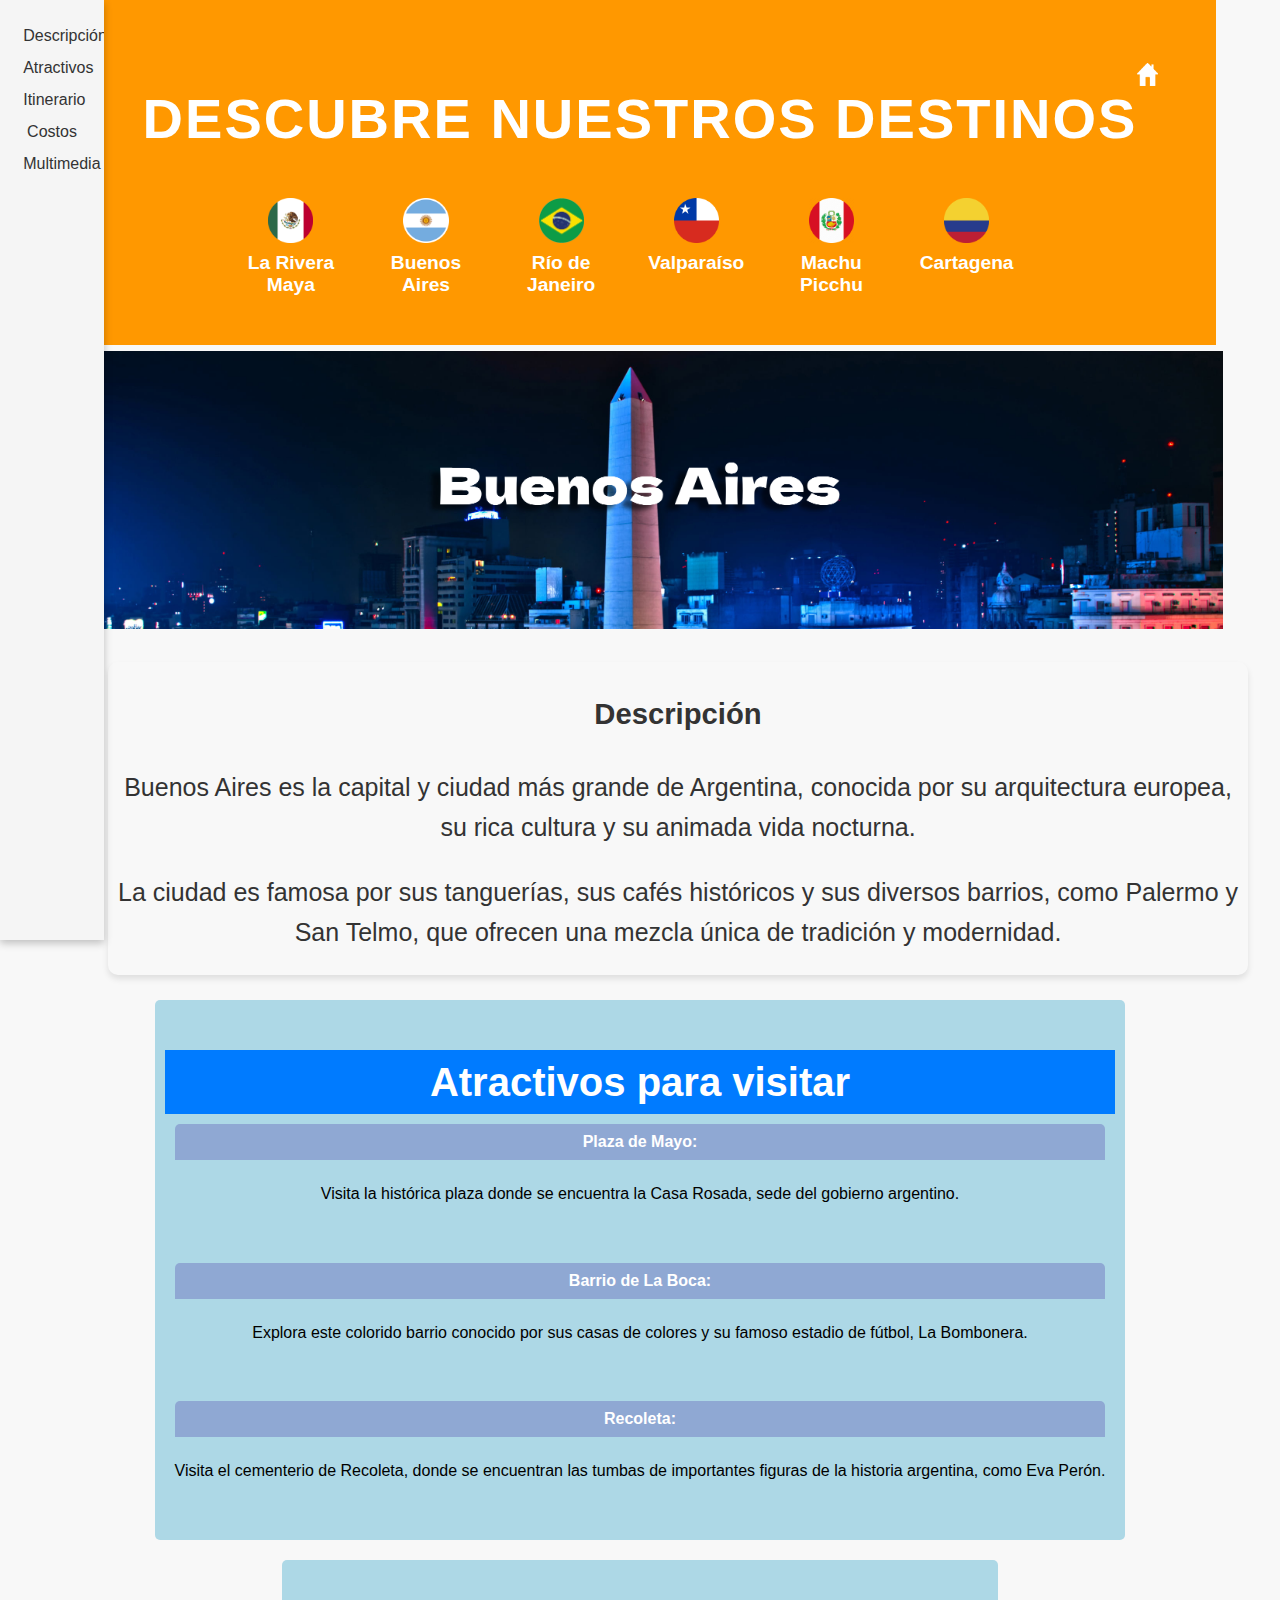
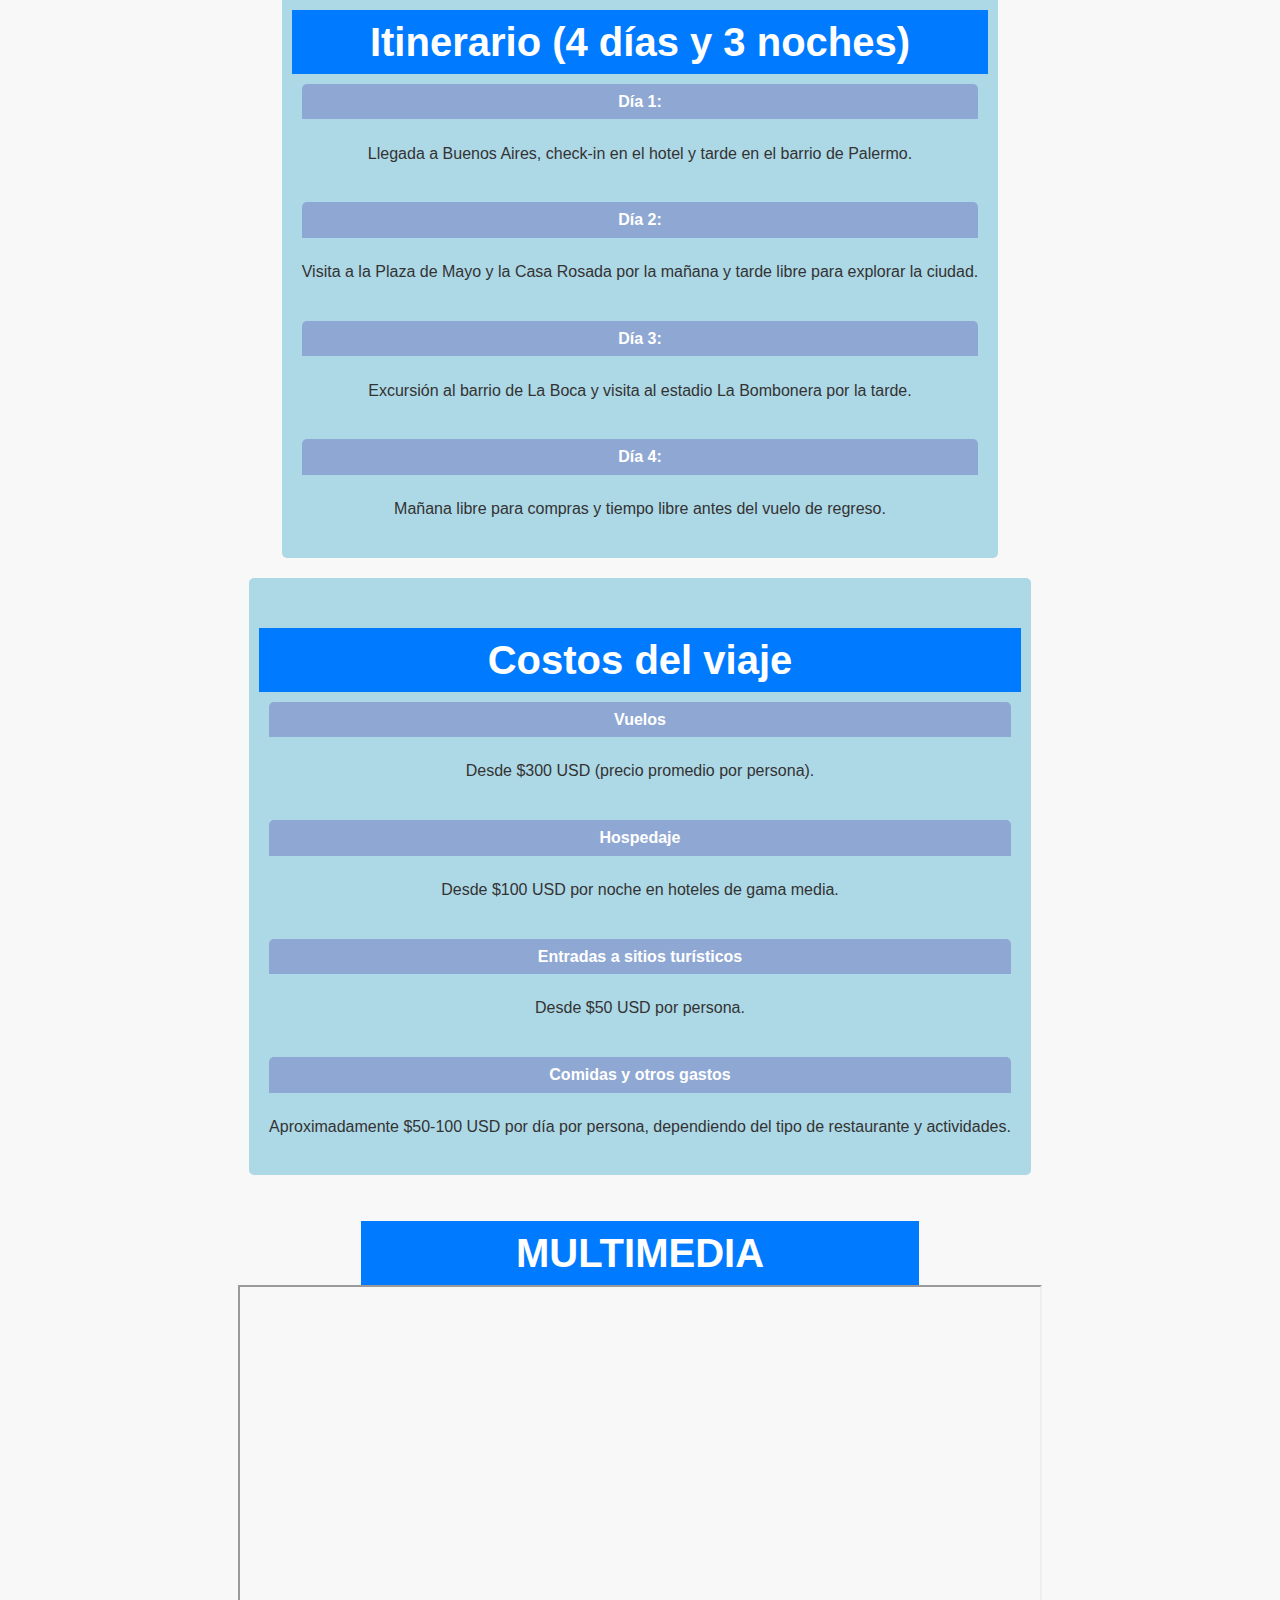
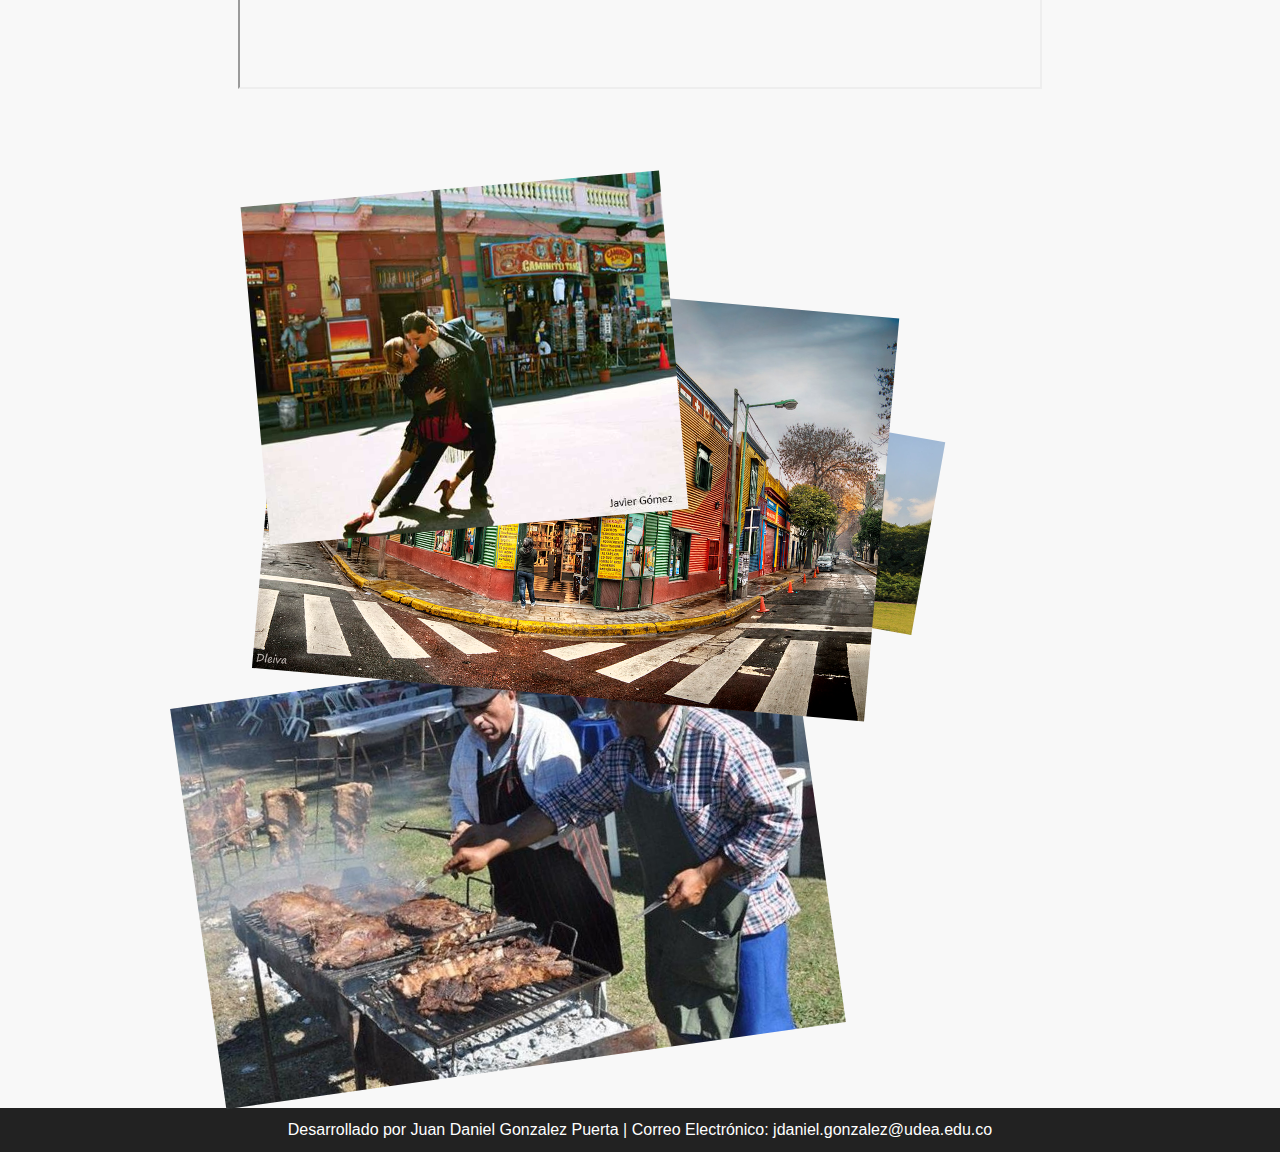
==== Argentina.html @ 6d983841 "se me olvido hacer el proceso de git :( se sube pagina casi completa" ====
<!DOCTYPE html>
<html lang="en">
<head>
    <link rel="icon" type="image/png" href="imagenes/vuelo.png">
    <link rel="stylesheet" href="styles/index.css">
    <link rel="stylesheet" href="styles/destinos.css">

    <title>Buenos Aires</title>
</head>
<body>
    <nav>
        <div class="header_travel">
            <a href="../index.html">
                <img src="../imagenes/home.png" alt="argentina">
            </a>
        </div>

        <h2>Descubre nuestros destinos</h2>
        <ul>
            <li>
                <a href="Mexico.html">
                    <img src="imagenes/mexico.png" alt="México">
                    <span>La Rivera Maya</span>
                </a>
            </li>
            <li>
                <a href="Argentina.html">
                    <img src="imagenes/Argentina.png">
                    <span>Buenos Aires</span>
                </a>
            </li>
            <li>
                <a href="Brasil.html">
                    <img src="imagenes/brasil.png">
                    <span>Río de Janeiro</span>
                </a>
            </li>
            <li>
                <a href="Chile.html">
                    <img src="imagenes/chile.png">
                    <span>Valparaíso</span>
                </a>
            </li>
            <li>
                <a href="Peru.html">
                    <img src="imagenes/peru.png">
                    <span>Machu Picchu</span>
                </a>
            </li>
            <li>
                <a href="Colombia.html">
                    <img src="imagenes/colombia.png">
                    <span>Cartagena</span>
                </a>
            </li>
        </ul>
    </nav>
    <aside class="barra_lateral">
        <ul>
            <li><a href="#descripcion">Descripción</a></li>
            <li><a href="#atracciones">Atractivos</a></li>
            <li><a href="#itinerario">Itinerario</a></li>
            <li><a href="#costos">Costos</a></li>
            <li><a href="#multimedia">Multimedia</a></li>
        </ul>
    </aside>

    <main class="main">
        <div class="imagenprincipal">
            <img src="imagenes/argentina_header.jpg" alt="imagen principal de la pagina">
        </div>

        <section id="descripcion" class="descripcion">
            <h3>Descripción</h3>
            <p>Buenos Aires es la capital y ciudad más grande de Argentina, conocida por su arquitectura europea, su rica cultura y su animada vida nocturna.</p>
            <p>La ciudad es famosa por sus tanguerías, sus cafés históricos y sus diversos barrios, como Palermo y San Telmo, que ofrecen una mezcla única de tradición y modernidad.</p>
        </section>

        <section id="atracciones" class="atracciones">
            <h3>Atractivos para visitar</h3>
            <div class="atraccion">
                <h4>Plaza de Mayo:</h4>
                <p>Visita la histórica plaza donde se encuentra la Casa Rosada, sede del gobierno argentino.</p>
            </div>
            <div class="atraccion">
                <h4>Barrio de La Boca:</h4>
                <p>Explora este colorido barrio conocido por sus casas de colores y su famoso estadio de fútbol, La Bombonera.</p>
            </div>
            <div class="atraccion">
                <h4>Recoleta:</h4>
                <p>Visita el cementerio de Recoleta, donde se encuentran las tumbas de importantes figuras de la historia argentina, como Eva Perón.</p>
            </div>
        </section>
        
        <section id="itinerario" class="itinerario">
            <h3>Itinerario (4 días y 3 noches)</h3>
            <div class="dia">
                <h4>Día 1:</h4>
                <p>Llegada a Buenos Aires, check-in en el hotel y tarde en el barrio de Palermo.</p>
            </div>
            <div class="dia">
                <h4>Día 2:</h4>
                <p>Visita a la Plaza de Mayo y la Casa Rosada por la mañana y tarde libre para explorar la ciudad.</p>
            </div>
            <div class="dia">
                <h4>Día 3:</h4>
                <p>Excursión al barrio de La Boca y visita al estadio La Bombonera por la tarde.</p>
            </div>
            <div class="dia">
                <h4>Día 4:</h4>
                <p>Mañana libre para compras y tiempo libre antes del vuelo de regreso.</p>
            </div>
        </section>
        
        
        
        <section id="costos" class="costo_de_viaje">
            <h3>Costos del viaje</h3>
            <div class="costo">
                <h4>Vuelos</h4>
                <p>Desde $300 USD (precio promedio por persona).</p>
            </div>
            <div class="costo">
                <h4>Hospedaje</h4>
                <p>Desde $100 USD por noche en hoteles de gama media.</p>
            </div>
            <div class="costo">
                <h4>Entradas a sitios turísticos</h4>
                <p>Desde $50 USD por persona.</p>
            </div>
            <div class="costo">
                <h4>Comidas y otros gastos</h4>
                <p>Aproximadamente $50-100 USD por día por persona, dependiendo del tipo de restaurante y actividades.</p>
            </div>
        </section>

     
        <section id="video" class="video">
            <h4 class="multimedia">MULTIMEDIA</h4>
            <iframe width="800" height="400" src="https://www.youtube.com/embed/K7LvFwNYRZE"  allowfullscreen></iframe>
        </section>

        <section id="multimedia" class="galeria">
            
            <div class="imagen" style="grid-column: 1 / span 2; grid-row: 1 / span 2;">
                <img src="imagenes/buenos_aires/3.jpg" alt="Imagen 1">
            </div>
            <div class="imagen" style="grid-column: 2; grid-row: 1;">
                <img src="imagenes/buenos_aires/2.jpg" alt="Imagen 2">
            </div>
            <div class="imagen" style="grid-column: 1 / span 3; grid-row: 2;">
                <img src="imagenes/buenos_aires/1.jpg" alt="Imagen 3">
            </div>
            <div class="imagen" style="grid-column: 2; grid-row: 2;">
                <img src="imagenes/buenos_aires/5.jpg" alt="Imagen 4">
            </div>
            <div class="imagen" style="grid-column: 2; grid-row: 1 / span 2;">
                <img src="imagenes/buenos_aires/4.jpg" alt="Imagen 5">
            </div>
        </section>
        
    </main>

    <footer>
        Desarrollado por Juan Daniel Gonzalez Puerta | Correo Electrónico: jdaniel.gonzalez@udea.edu.co
    </footer>
</body>
</html>
---- styles/index.css ----
body {
    font-family: 'Segoe UI', Tahoma, Geneva, Verdana, sans-serif;
    margin: 0;
    padding: 0;
    background-color: #f8f8f8;
    color: #333;
}


header {
    background-color: #ffad5c;
    text-align: center;
    margin-left: 5%;
    margin-right: 5%;
    padding: 0%;
    z-index: 0; /* Este elemento estará detrás */

}

header img{
    width: 90%;
}

nav {
    background-color: #ff9800;
    color: white;
    text-align: center;
    padding: 1%;
    position: sticky;
    margin-left: 5%;
    margin-right: 5%;
}


nav ul {
    list-style-type: none;
    padding: 0;
    display: flex;
    flex-wrap: wrap;
    justify-content: center; 
}

nav ul li {
    text-align: center;
    margin-right: 2%;
    width: 10%;
    margin-bottom: 20px;
}

nav ul li a {
    text-decoration: none;
    color: white;
    display: block;
}


nav ul li img {
    width: 40%;
    height: auto;
    margin-bottom: 5px;
    transition: color 0.3s, transform 0.3s;

}

nav ul li span {
    display: block;
    color: white;
    font-size: 1.2em; 
    font-weight: bold; 
    transition: color 0.3s, transform 0.3s; 

}

nav ul li:hover img {
    border-color: white;
}

nav ul li img:hover {
    transform: scale(1.5);
}

nav ul li span:hover {
    transform: scale(1.5);
    border: 2px solid rgba(255, 255, 255, 0.5); 
    background-color: #d6c7c74b;
    border-radius: 5px;
}

h2 {
    font-size: 3.5em; 
    font-weight: bold;
    color: #ffffff; 
    text-align: center; 
    text-transform: uppercase;
    letter-spacing: 2px; 
}

article section {
    max-width: 800px;
    margin: 0 auto;
    padding: 20px;
    text-align: justify;
    line-height: 1.6;
    background-color: #e5d7b8;

}

article section h2.nosotros {
    font-size: 2em;
    margin-bottom: 20px;
}

article section p {
    margin-bottom: 15px;
}

article section p a {
    color: #007bff;
    text-decoration: none;
    font-weight: bold;
    transition: color 0.3s;
}

article section p a:hover {
    color: #0056b3;
}

.container {
    display: flex;
}

aside {
    flex: 1;
    max-width: 40%; 
    padding: 20px;
    background-color: #e5d7b8;
}

main {
    flex: 1;
    padding: 20px;
}

main {
    padding: 20px;
    display: flex;
    flex-wrap: wrap;
    justify-content: center;
}

.grid-container img {
    width: 400px;
    height: 300px;
    margin: 10px;
    object-fit: cover;
    border-radius: 10px;
    box-shadow: 0 4px 6px rgba(0, 0, 0, 0.1);
    transition: transform 0.3s;
}

.grid-container img:hover {
    transform: scale(1.05);
}

.container {
    flex-direction: row-reverse;
}

aside, main {
    padding: 20px;
    text-align: justify;
    line-height: 1.6;
}

.grid-container {
    display: flex;
    flex-wrap: wrap;
    justify-content: space-between;
}

.grid-container img {
    width: 30%;
    margin-bottom: 20px;
}

footer {
    background-color: #222;
    color: white;
    text-align: center;
    padding: 1% 0;
    width: 100%;
    bottom: 0;
}
---- styles/destinos.css ----
.header_travel {
    background-color: #ff9800;
    text-align: right;
    padding-right: 4%;
    margin-bottom: 0%;
    margin-top: 0%;
    z-index: 1;
    position: relative;
    top: 50px;
}

aside {
    position: fixed; 
    top: 0; 
    left: 0; 
    width: 5%; 
    height: 100%; 
    background-color: #f5f5f5; 
    overflow-y: auto; 
    z-index: 1;
    box-shadow: rgba(0, 0, 0, 0.24) 0px 3px 8px;
}

aside ul {
    list-style-type: none; 
    padding: 0; 
    margin: 0; 
}

aside ul li {
    padding: 5%; 
    text-align: center; 
}

aside ul li a {
    text-decoration: none; 
    color: #333; 
    display: block; 
    width: 100%;
    border-radius: 5px;
}

aside ul li a:hover {
    background-color: #ddd; 
}


.header_travel img:hover {
    transform: scale(2);
}

.header_travel img{
    width: 2%;
    transition: color 0.3s, transform 0.3s;
}

main {
    display: flex;
    flex-direction: column;
    align-items: center;
    margin: 0%;
    padding: 0.5%;
}
.imagenprincipal {
    margin: 0%;
    text-align: center;

}

.imagenprincipal img{
    width: 92%;
}


.descripcion {    
    object-fit: cover;
    border-radius: 10px;
    box-shadow: 0 4px 6px rgba(0, 0, 0, 0.1);
    transition: transform 0.3s;
    font-size: 25px;
    text-align: center;
    margin: 2%;
    margin-left: 8%;
}

.video {
    text-align: center;
    width: 100%;
    height: 100%;
    margin-top: 2%;
    padding: 0%;
}

.descripcion p {
    margin-bottom: 2%;
}

.atracciones h3 {
    text-align: center;
    color: #ffffff; 
    background-color: #007bff; 
    font-size: 40px;
    margin-bottom: 0%;
}

.atracciones {
    text-align: center; 
    margin-bottom: 20px; 
    padding: 10px;
    background-color: #add8e6; 
    border-radius: 5px; 
}

.atraccion {
    margin-bottom: 20px; 
    padding: 10px;
    background-color: #add8e6; 
    border-radius: 5px; 
}

.atraccion h4 {
    color: white; 
    background-color: #2d07963b; 
    padding: 5px 10px;
    margin-top: 0; 
    border-top-left-radius: 5px; 
    border-top-right-radius: 5px;
}

.atraccion p {
    color: black; 
}


.itinerario {
    text-align: center; 
    margin-bottom: 20px; 
    padding: 10px;
    background-color: #add8e6; 
    border-radius: 5px; 
}

.itinerario h3 {
    text-align: center;
    color: #ffffff; 
    background-color: #007bff;
    font-size: 40px;
    margin-bottom: 0%;
}

.dia {
    padding: 10px;
    background-color: #add8e6; 
    border-radius: 5px; 
}

.dia h4 {
    color: white; 
    background-color: #2d07963b; 
    padding: 5px 10px; 
    margin-top: 0; 
    border-top-left-radius: 5px; 
    border-top-right-radius: 5px;
}

.costo_de_viaje {
    text-align: center; 
    margin-bottom: 20px; 
    padding: 10px;
    background-color: #add8e6; 
    border-radius: 5px; 
}

.costo_de_viaje h4 {
    color: white; 
    background-color: #2d07963b; 
    padding: 5px 10px; 
    margin-top: 0;
    border-top-left-radius: 5px; 
    border-top-right-radius: 5px;
}

.costo_de_viaje h3 {
    text-align: center;
    color: #ffffff; 
    background-color: #007bff; 
    font-size: 40px;
    margin-bottom: 0%;
}

.costo {
    padding: 10px; 
    background-color: #add8e6; 
    border-radius: 5px; 
}

.video h4 {
    text-align: center;
    color: #ffffff; 
    background-color: #007bff; 
    font-size: 40px;
    margin-bottom: 0%;
    margin-top: 0%;
    margin-left: 28%;
    margin-right: 28%;
}

.galeria {
    display: grid;
    grid-template-columns: repeat(2, 1fr);
}


.imagen:nth-child(1) {
    grid-column: 1;
    grid-row: 1;
    transform: scale(0.6) rotate(5deg); 
    z-index: 1;

}

.imagen:nth-child(2) {
    grid-column: 1;
    grid-row: 1;
    transform: scale(0.7) rotate(-5deg); 
    z-index: 1;

}

.imagen:nth-child(3) {
    grid-column: 1;
    grid-row: 1;
    transform: scale(0.4) rotate(0deg); 
    z-index: 0;
}

.imagen:nth-child(4) {
    grid-column: 1;
    grid-row: 1;
    transform: scale(0.8) rotate(-8deg); 
}

.imagen:nth-child(5) {
    grid-column: 1  ;
    grid-row: 1;
    transform: scale(0.4) rotate(10deg); 
}
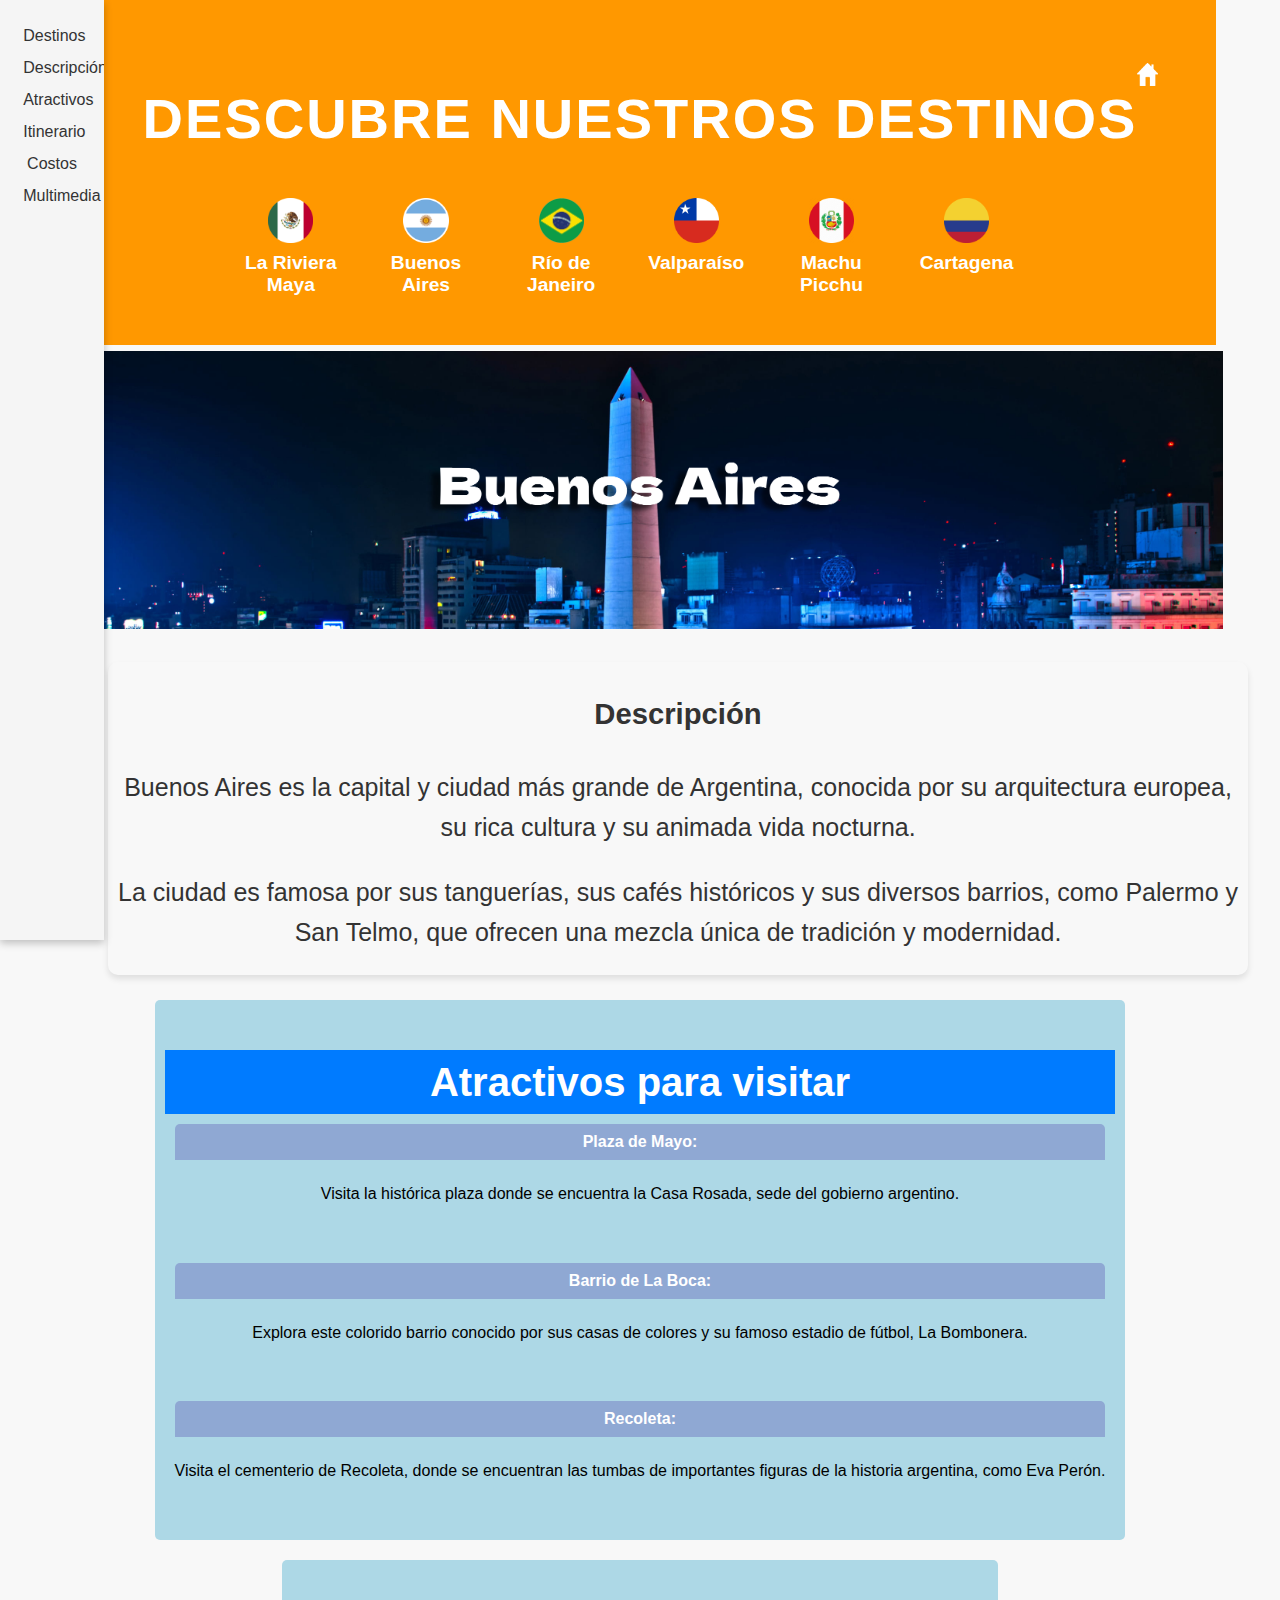
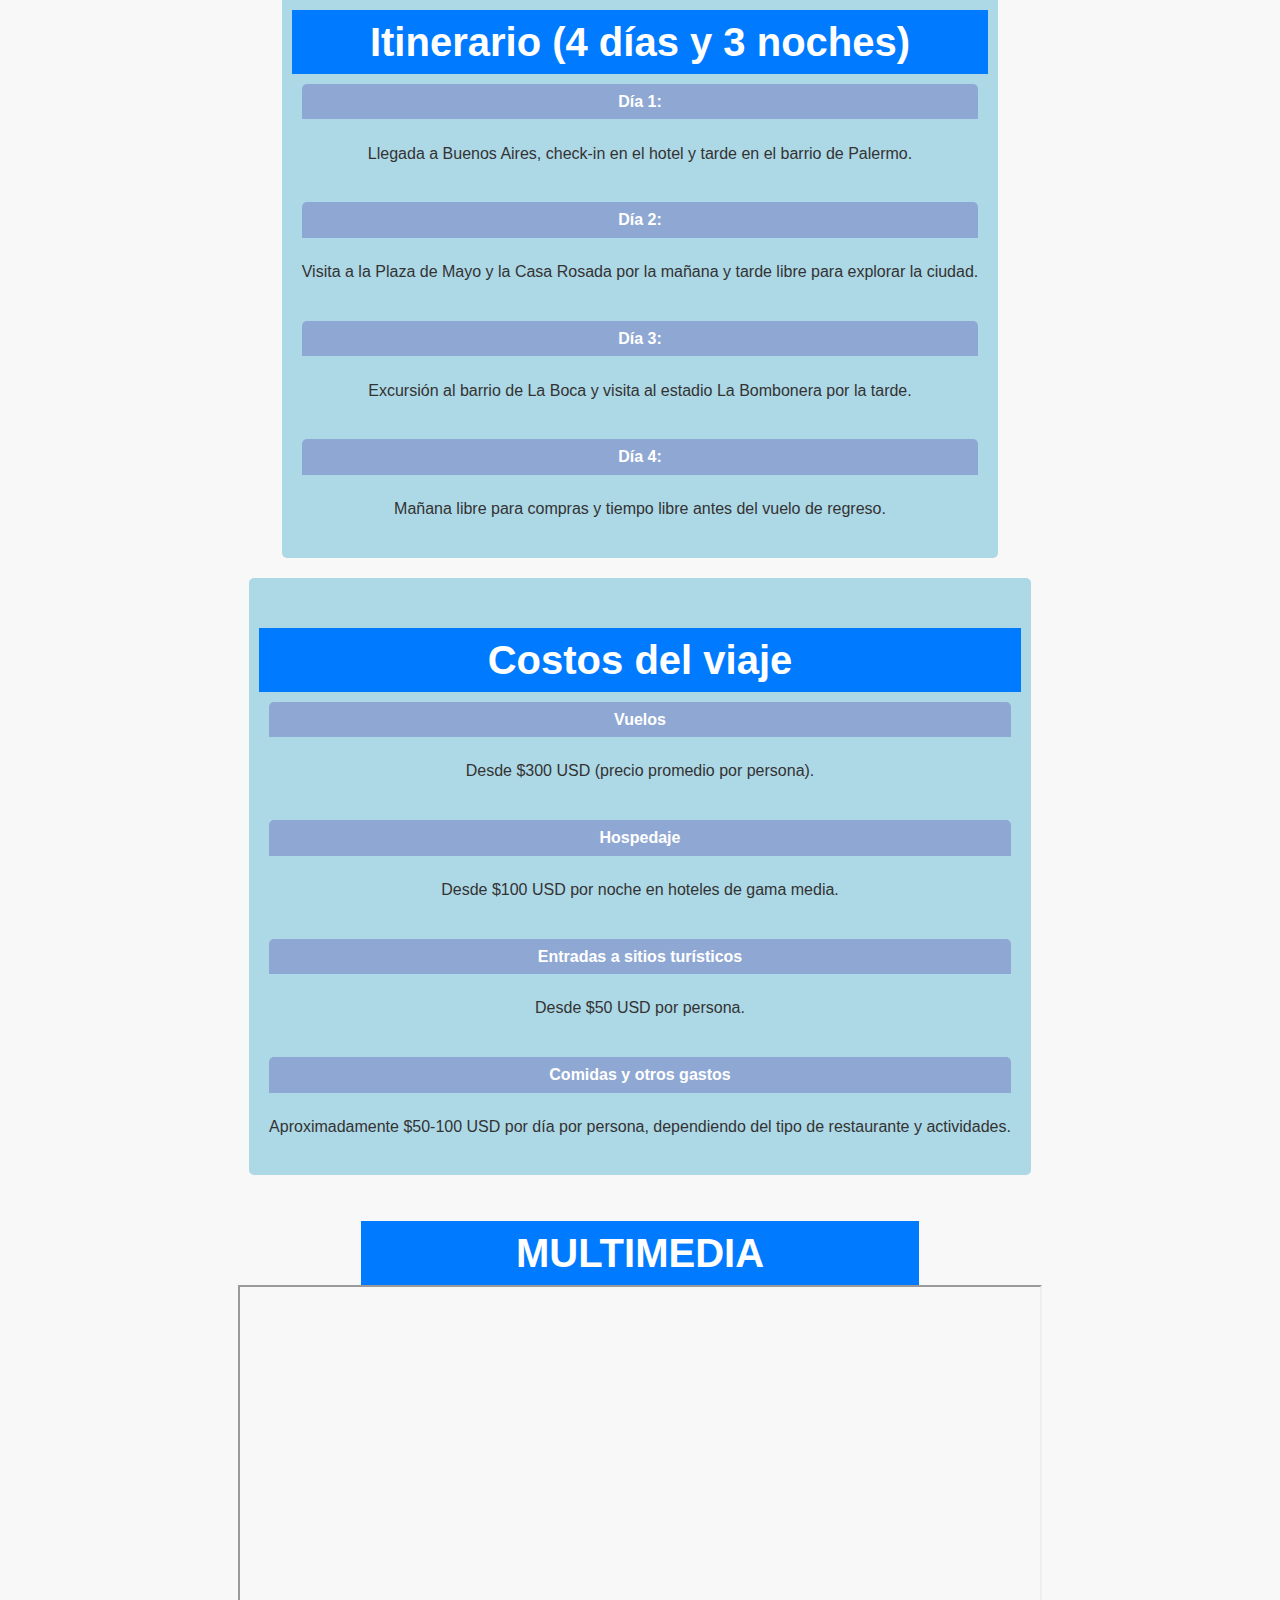
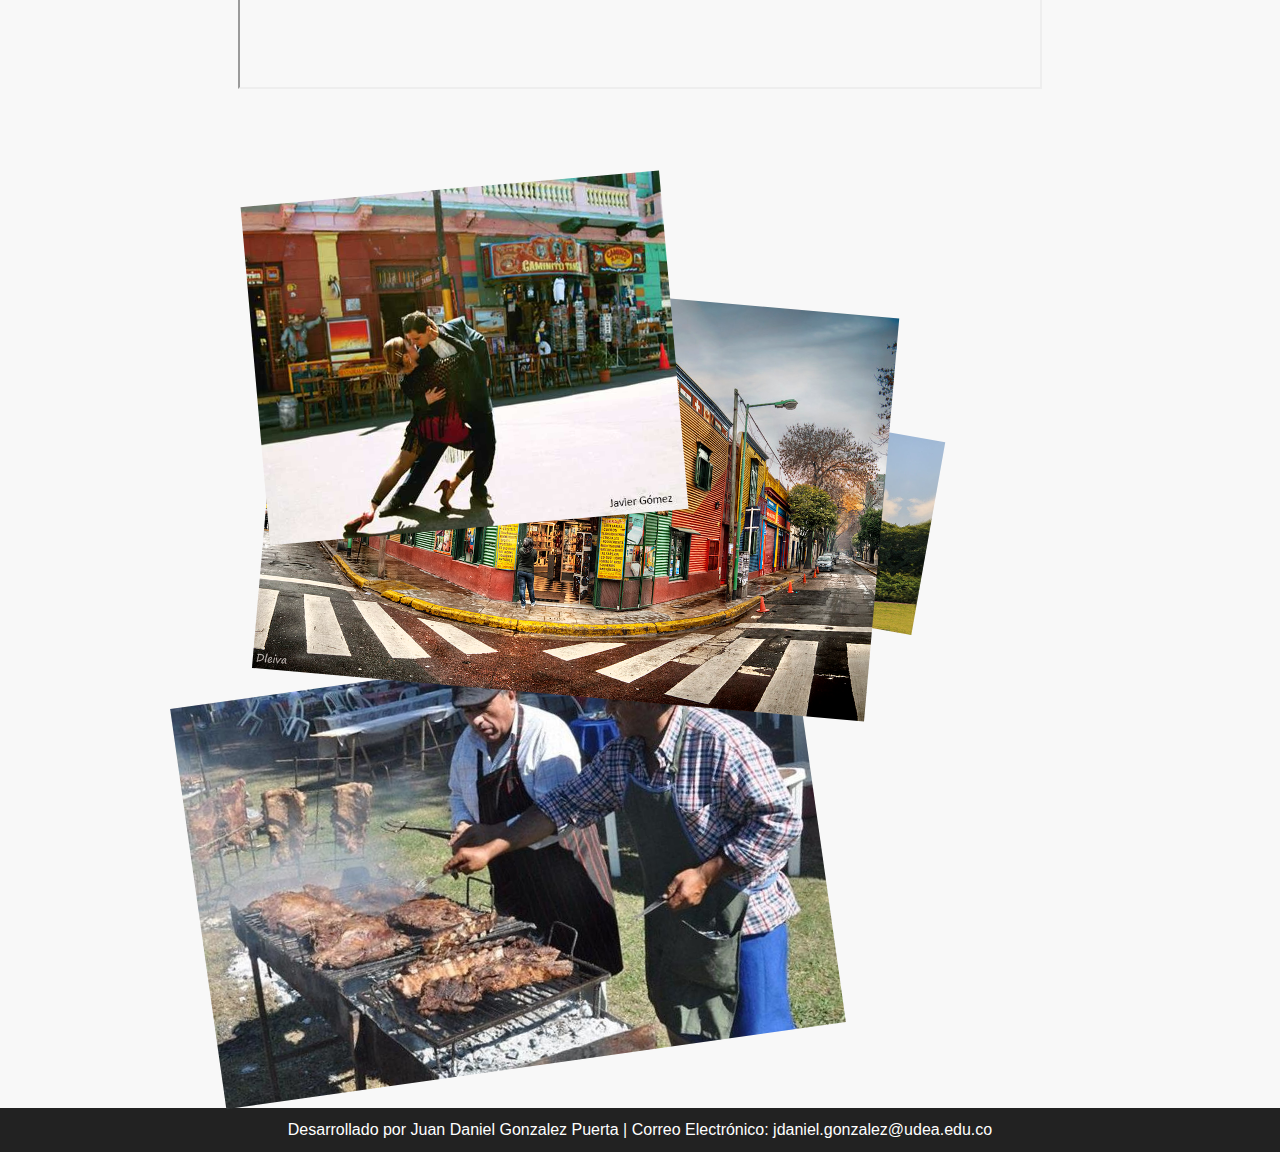
==== commit e5a41f76: "se corrigen errores varios, luego de hacer pruebas" ====
--- a/Argentina.html
+++ b/Argentina.html
@@ -10,8 +10,8 @@
 <body>
     <nav>
         <div class="header_travel">
-            <a href="../index.html">
-                <img src="../imagenes/home.png" alt="argentina">
+            <a href="index.html">
+                <img src="imagenes/home.png" alt="argentina">
             </a>
         </div>
 
@@ -20,7 +20,7 @@
             <li>
                 <a href="Mexico.html">
                     <img src="imagenes/mexico.png" alt="México">
-                    <span>La Rivera Maya</span>
+                    <span>La Riviera Maya</span>
                 </a>
             </li>
             <li>
@@ -57,6 +57,7 @@
     </nav>
     <aside class="barra_lateral">
         <ul>
+            <li><a href="#header_travel">Destinos</a></li>
             <li><a href="#descripcion">Descripción</a></li>
             <li><a href="#atracciones">Atractivos</a></li>
             <li><a href="#itinerario">Itinerario</a></li>
--- a/styles/index.css
+++ b/styles/index.css
@@ -6,15 +6,13 @@
     color: #333;
 }
 
-
 header {
     background-color: #ffad5c;
     text-align: center;
     margin-left: 5%;
     margin-right: 5%;
     padding: 0%;
-    z-index: 0; /* Este elemento estará detrás */
-
+    z-index: 0;
 }
 
 header img{
@@ -30,7 +28,6 @@
     margin-left: 5%;
     margin-right: 5%;
 }
-
 
 nav ul {
     list-style-type: none;
@@ -121,10 +118,6 @@
     transition: color 0.3s;
 }
 
-article section p a:hover {
-    color: #0056b3;
-}
-
 .container {
     display: flex;
 }
@@ -132,7 +125,6 @@
 aside {
     flex: 1;
     max-width: 40%; 
-    padding: 20px;
     background-color: #e5d7b8;
 }
 
